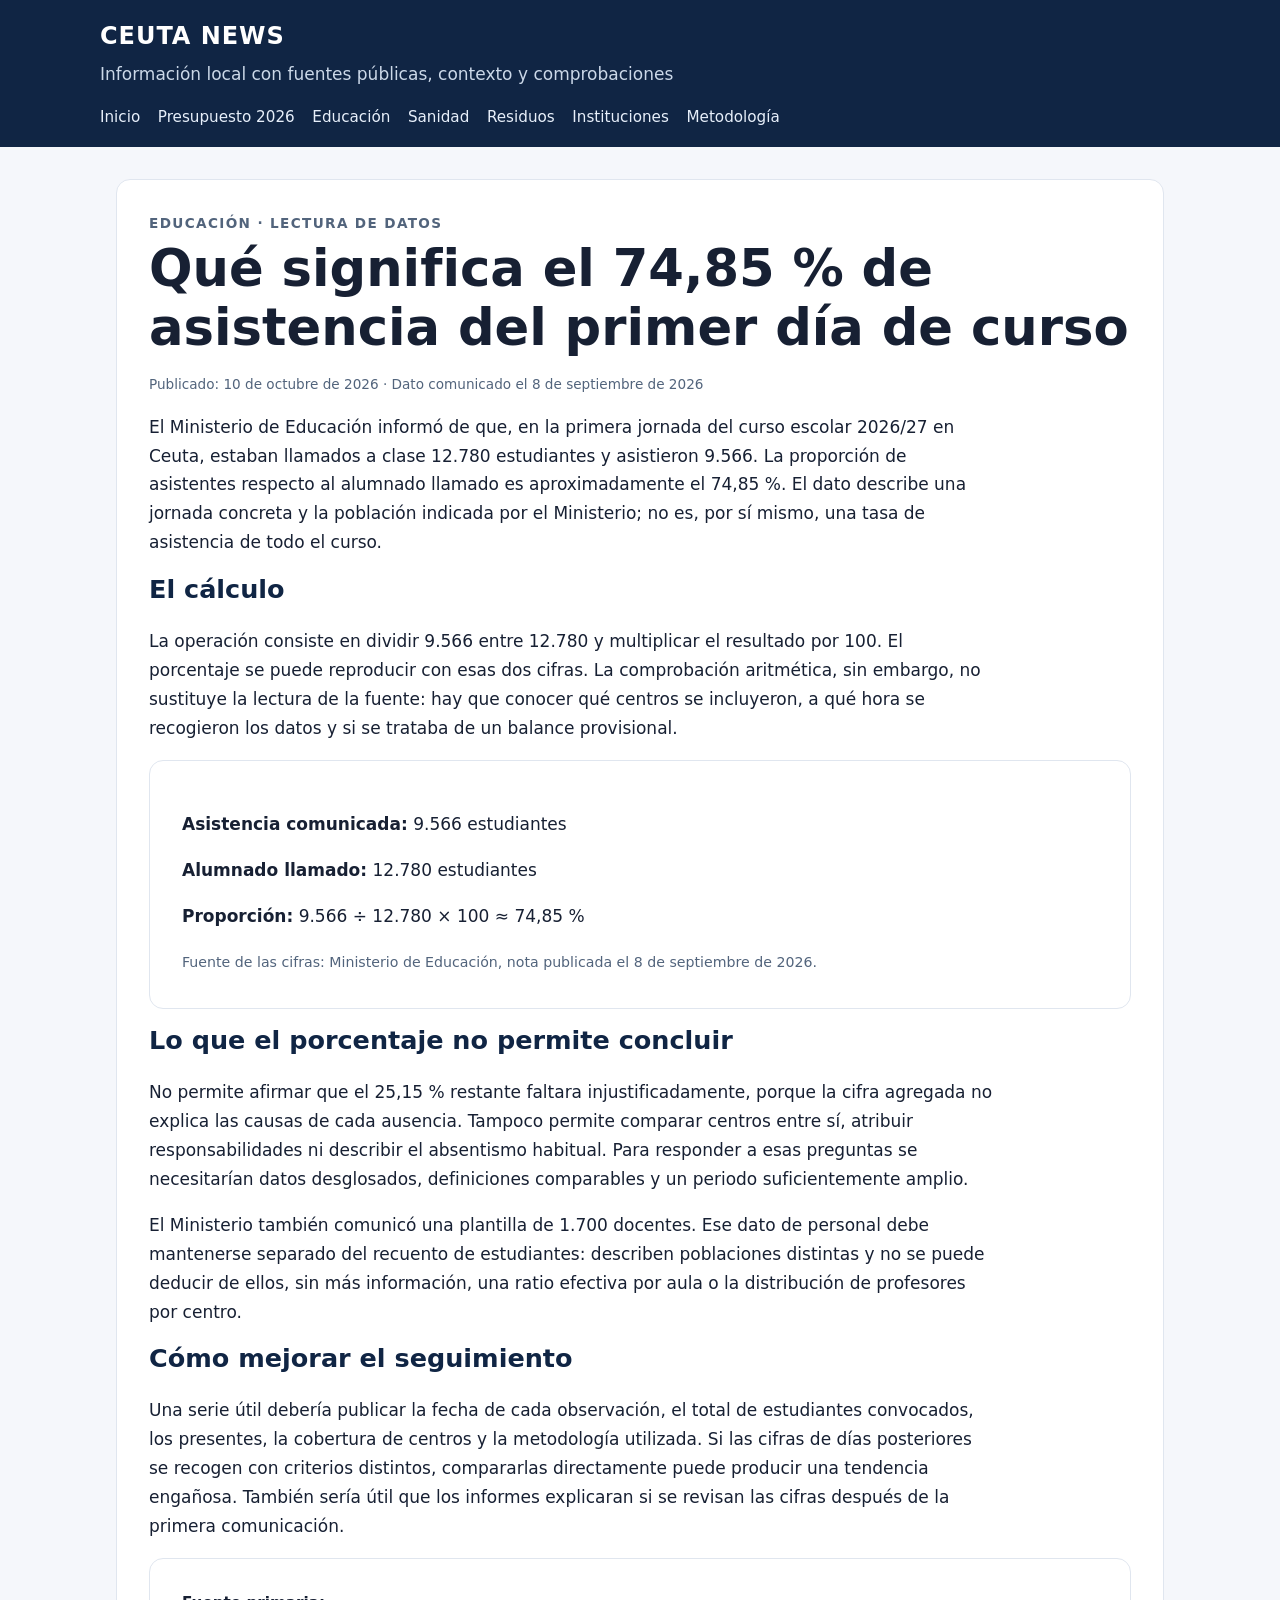
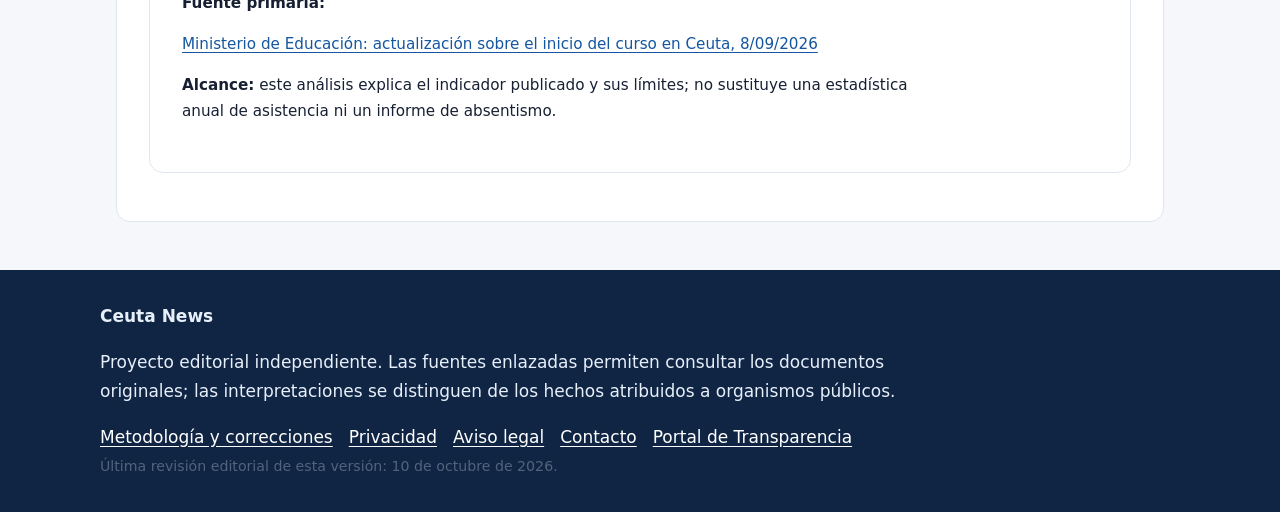
==== educacion-2026.html @ 63b67056 "Add files via upload" ====
<!doctype html><html lang="es"><head><meta charset="utf-8"><meta name="viewport" content="width=device-width,initial-scale=1"><title>Qué significa el 74,85 % de asistencia del primer día de curso | Ceuta News</title><meta name="description" content="Análisis del dato comunicado por el Ministerio de Educación en Ceuta el 8 de septiembre de 2026 y sus límites."><link rel="canonical" href="https://saucerdo.github.io/educacion-2026.html"><meta name="robots" content="index,follow"><link rel="stylesheet" href="styles.css"><script async src="https://pagead2.googlesyndication.com/pagead/js/adsbygoogle.js?client=ca-pub-9064902336393251" crossorigin="anonymous"></script></head><body><a class="skip" href="#contenido">Saltar al contenido</a><header><a class="brand" href="index.html">CEUTA NEWS</a><p class="tagline">Información local con fuentes públicas, contexto y comprobaciones</p><nav class="nav" aria-label="Navegación principal"><a href="index.html">Inicio</a><a href="presupuesto-2026.html">Presupuesto 2026</a><a href="educacion-2026.html">Educación</a><a href="sanidad-publica.html">Sanidad</a><a href="residuos-2030.html">Residuos</a><a href="estatuto-ceuta.html">Instituciones</a><a href="metodologia.html">Metodología</a></nav></header><main id="contenido"><article><div class="eyebrow">Educación · Lectura de datos</div><h1>Qué significa el 74,85 % de asistencia del primer día de curso</h1><p class="meta">Publicado: 10 de octubre de 2026 · Dato comunicado el 8 de septiembre de 2026</p><p>El Ministerio de Educación informó de que, en la primera jornada del curso escolar 2026/27 en Ceuta, estaban llamados a clase 12.780 estudiantes y asistieron 9.566. La proporción de asistentes respecto al alumnado llamado es aproximadamente el 74,85 %. El dato describe una jornada concreta y la población indicada por el Ministerio; no es, por sí mismo, una tasa de asistencia de todo el curso.</p><h2>El cálculo</h2><p>La operación consiste en dividir 9.566 entre 12.780 y multiplicar el resultado por 100. El porcentaje se puede reproducir con esas dos cifras. La comprobación aritmética, sin embargo, no sustituye la lectura de la fuente: hay que conocer qué centros se incluyeron, a qué hora se recogieron los datos y si se trataba de un balance provisional.</p><div class="panel"><p><strong>Asistencia comunicada:</strong> 9.566 estudiantes</p><p><strong>Alumnado llamado:</strong> 12.780 estudiantes</p><p><strong>Proporción:</strong> 9.566 ÷ 12.780 × 100 ≈ 74,85 %</p><small>Fuente de las cifras: Ministerio de Educación, nota publicada el 8 de septiembre de 2026.</small></div><h2>Lo que el porcentaje no permite concluir</h2><p>No permite afirmar que el 25,15 % restante faltara injustificadamente, porque la cifra agregada no explica las causas de cada ausencia. Tampoco permite comparar centros entre sí, atribuir responsabilidades ni describir el absentismo habitual. Para responder a esas preguntas se necesitarían datos desglosados, definiciones comparables y un periodo suficientemente amplio.</p><p>El Ministerio también comunicó una plantilla de 1.700 docentes. Ese dato de personal debe mantenerse separado del recuento de estudiantes: describen poblaciones distintas y no se puede deducir de ellos, sin más información, una ratio efectiva por aula o la distribución de profesores por centro.</p><h2>Cómo mejorar el seguimiento</h2><p>Una serie útil debería publicar la fecha de cada observación, el total de estudiantes convocados, los presentes, la cobertura de centros y la metodología utilizada. Si las cifras de días posteriores se recogen con criterios distintos, compararlas directamente puede producir una tendencia engañosa. También sería útil que los informes explicaran si se revisan las cifras después de la primera comunicación.</p><div class="sourcebox"><strong>Fuente primaria:</strong><p><a href="https://www.educacionfpydeportes.gob.es/eu/prensa/actualidad/2026/09/20260908-actualizacionceuta.html" target="_blank" rel="noopener noreferrer">Ministerio de Educación: actualización sobre el inicio del curso en Ceuta, 8/09/2026</a></p><p><strong>Alcance:</strong> este análisis explica el indicador publicado y sus límites; no sustituye una estadística anual de asistencia ni un informe de absentismo.</p></div></article></main><footer><strong>Ceuta News</strong><p>Proyecto editorial independiente. Las fuentes enlazadas permiten consultar los documentos originales; las interpretaciones se distinguen de los hechos atribuidos a organismos públicos.</p><div class="footerlinks"><a href="metodologia.html">Metodología y correcciones</a><a href="privacidad.html">Privacidad</a><a href="aviso-legal.html">Aviso legal</a><a href="contacto.html">Contacto</a><a href="https://www.ceuta.es/ceuta/transparencia" target="_blank" rel="noopener noreferrer">Portal de Transparencia</a></div><small>Última revisión editorial de esta versión: 10 de octubre de 2026.</small></footer></body></html>
---- styles.css ----
*{box-sizing:border-box}html{scroll-behavior:smooth}body{margin:0;background:#f5f7fb;color:#172033;font:17px/1.7 system-ui,-apple-system,Segoe UI,Roboto,Arial,sans-serif}a{color:#1456a0;text-underline-offset:3px}a:hover{color:#08376d}header{background:#102544;color:#fff;padding:1rem max(1rem,calc((100% - 1080px)/2));}header a{color:#fff;text-decoration:none}.brand{font-size:1.5rem;font-weight:800;letter-spacing:.04em}.tagline{color:#cbd8e8;margin:.2rem 0 1rem}.nav{display:flex;flex-wrap:wrap;gap:.5rem 1.1rem}.nav a{font-size:.95rem;color:#e7effa}main{max-width:1080px;margin:2rem auto;padding:0 1rem}.hero,.panel,article,.sourcebox{background:#fff;border:1px solid #e0e6ef;border-radius:14px;padding:clamp(1rem,3vw,2rem);margin-bottom:1rem}.hero{background:linear-gradient(135deg,#fff,#eaf2fc)}h1{font-size:clamp(2rem,5vw,3.2rem);line-height:1.15;margin:.25rem 0 1rem}h2{line-height:1.25;margin-top:0;color:#102544}h3{line-height:1.3}p{max-width:78ch}.eyebrow,.meta{font-size:.85rem;color:#52647c}.eyebrow{text-transform:uppercase;letter-spacing:.1em;font-weight:700}.grid{display:grid;grid-template-columns:repeat(auto-fit,minmax(min(100%,290px),1fr));gap:1rem}.card{display:flex;flex-direction:column}.card p{flex:1}.button{display:inline-block;padding:.65rem .9rem;border-radius:8px;background:#1456a0;color:#fff;text-decoration:none;font-weight:650}.notice{border-left:4px solid #7c91ad;padding:.8rem 1rem;background:#f2f5f9}.sourcebox{font-size:.95rem}footer{background:#102544;color:#e7effa;padding:2rem max(1rem,calc((100% - 1080px)/2));margin-top:3rem}footer a{color:#fff}.footerlinks{display:flex;gap:1rem;flex-wrap:wrap}table{border-collapse:collapse;width:100%;margin:1rem 0}th,td{text-align:left;border:1px solid #d9e1ec;padding:.6rem;vertical-align:top}th{background:#eef3f9}small{color:#52647c}.skip{position:absolute;left:-9999px}.skip:focus{left:1rem;top:1rem;background:#fff;padding:1rem;z-index:10}@media(max-width:600px){body{font-size:16px}.nav{gap:.4rem .8rem}}
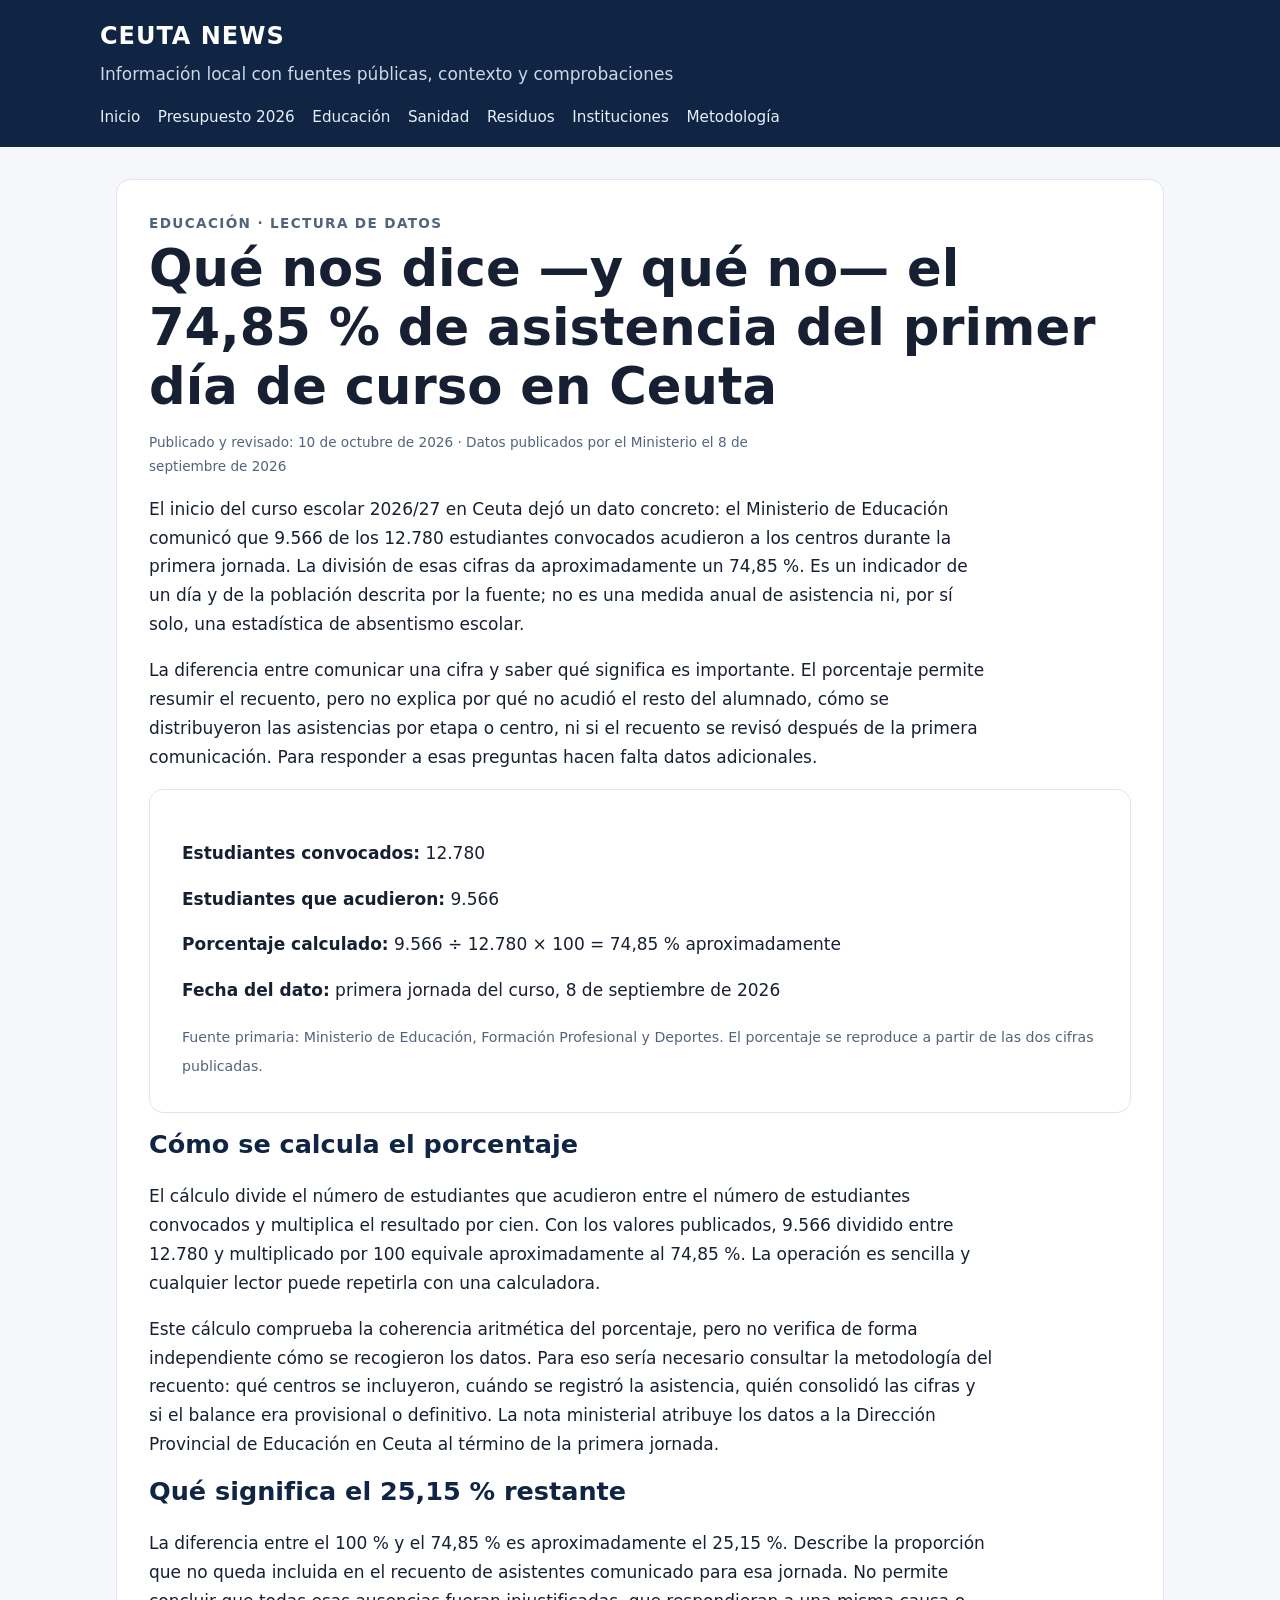
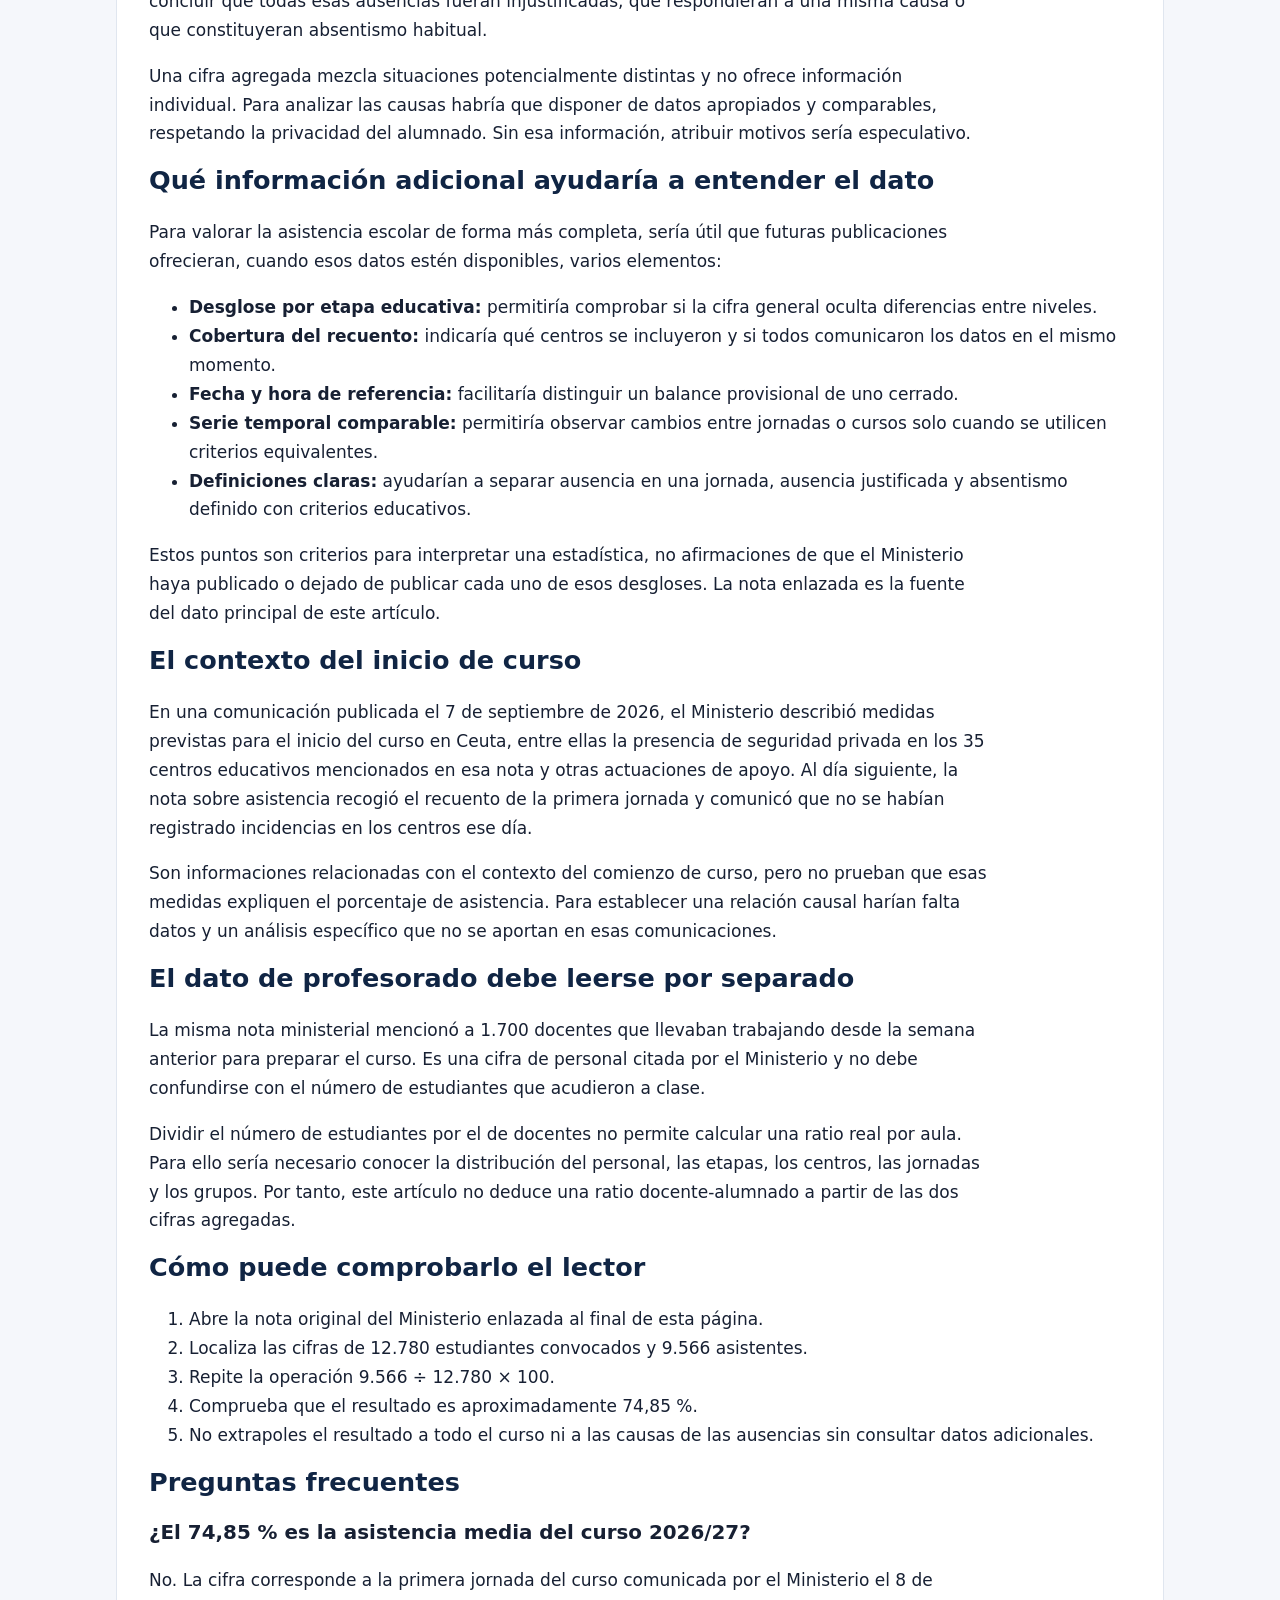
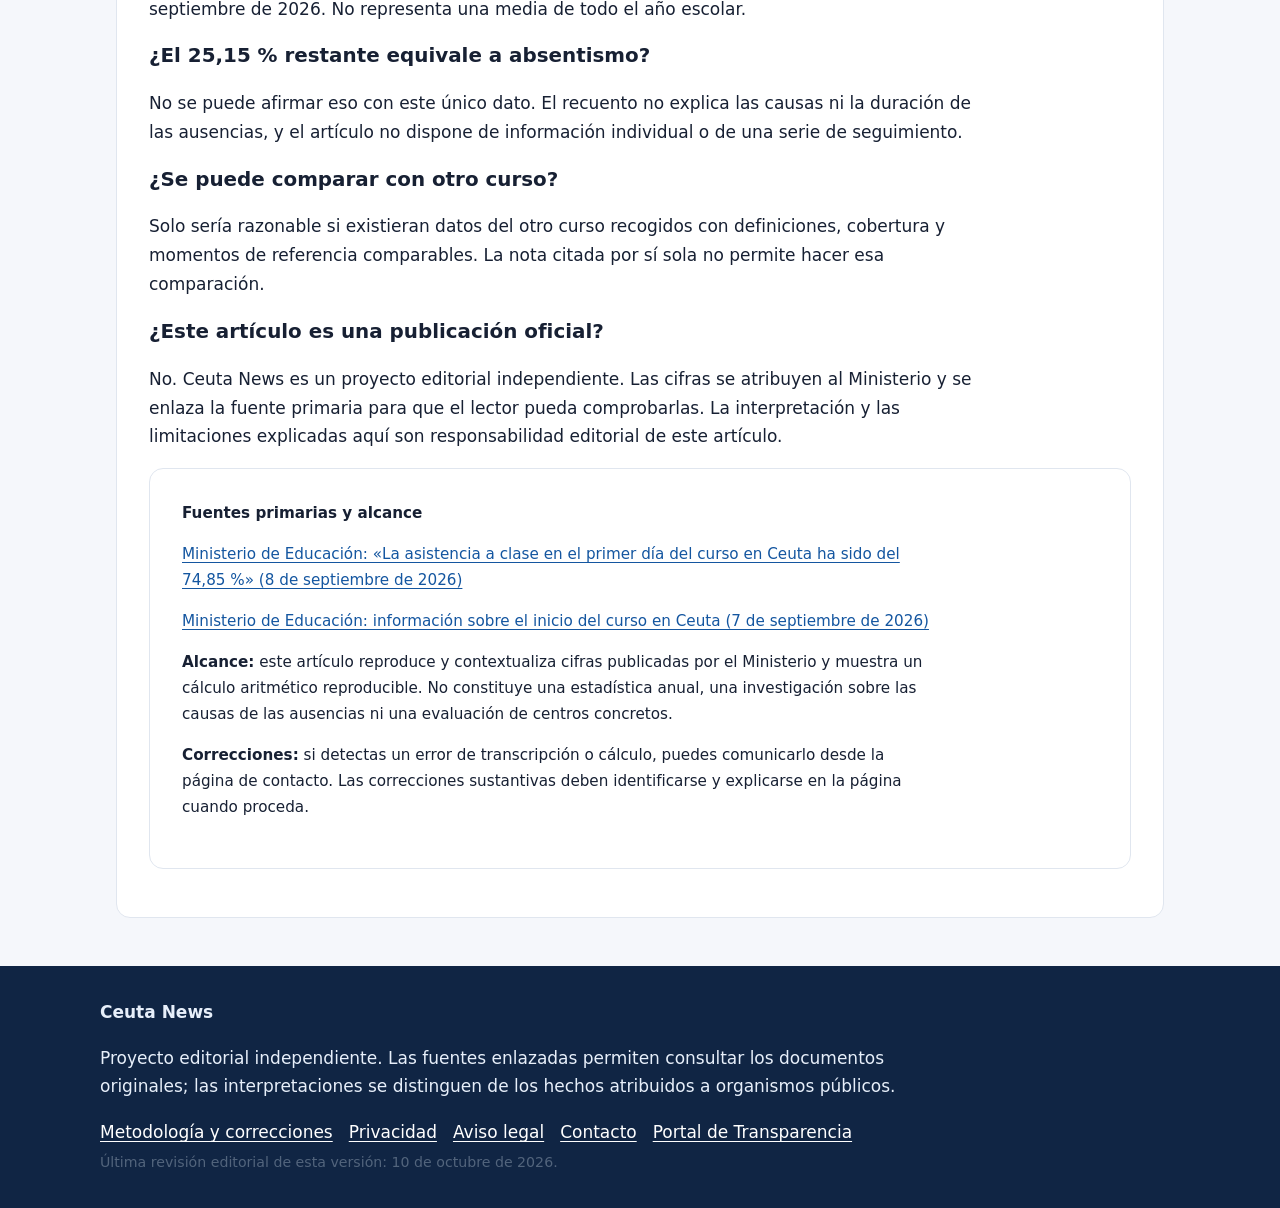
==== commit 15f2b157: "Revise attendance analysis for 2026/27 school year Updated content and structure of the educacion-20" ====
--- a/educacion-2026.html
+++ b/educacion-2026.html
@@ -1 +1,87 @@
-<!doctype html><html lang="es"><head><meta charset="utf-8"><meta name="viewport" content="width=device-width,initial-scale=1"><title>Qué significa el 74,85 % de asistencia del primer día de curso | Ceuta News</title><meta name="description" content="Análisis del dato comunicado por el Ministerio de Educación en Ceuta el 8 de septiembre de 2026 y sus límites."><link rel="canonical" href="https://saucerdo.github.io/educacion-2026.html"><meta name="robots" content="index,follow"><link rel="stylesheet" href="styles.css"><script async src="https://pagead2.googlesyndication.com/pagead/js/adsbygoogle.js?client=ca-pub-9064902336393251" crossorigin="anonymous"></script></head><body><a class="skip" href="#contenido">Saltar al contenido</a><header><a class="brand" href="index.html">CEUTA NEWS</a><p class="tagline">Información local con fuentes públicas, contexto y comprobaciones</p><nav class="nav" aria-label="Navegación principal"><a href="index.html">Inicio</a><a href="presupuesto-2026.html">Presupuesto 2026</a><a href="educacion-2026.html">Educación</a><a href="sanidad-publica.html">Sanidad</a><a href="residuos-2030.html">Residuos</a><a href="estatuto-ceuta.html">Instituciones</a><a href="metodologia.html">Metodología</a></nav></header><main id="contenido"><article><div class="eyebrow">Educación · Lectura de datos</div><h1>Qué significa el 74,85 % de asistencia del primer día de curso</h1><p class="meta">Publicado: 10 de octubre de 2026 · Dato comunicado el 8 de septiembre de 2026</p><p>El Ministerio de Educación informó de que, en la primera jornada del curso escolar 2026/27 en Ceuta, estaban llamados a clase 12.780 estudiantes y asistieron 9.566. La proporción de asistentes respecto al alumnado llamado es aproximadamente el 74,85 %. El dato describe una jornada concreta y la población indicada por el Ministerio; no es, por sí mismo, una tasa de asistencia de todo el curso.</p><h2>El cálculo</h2><p>La operación consiste en dividir 9.566 entre 12.780 y multiplicar el resultado por 100. El porcentaje se puede reproducir con esas dos cifras. La comprobación aritmética, sin embargo, no sustituye la lectura de la fuente: hay que conocer qué centros se incluyeron, a qué hora se recogieron los datos y si se trataba de un balance provisional.</p><div class="panel"><p><strong>Asistencia comunicada:</strong> 9.566 estudiantes</p><p><strong>Alumnado llamado:</strong> 12.780 estudiantes</p><p><strong>Proporción:</strong> 9.566 ÷ 12.780 × 100 ≈ 74,85 %</p><small>Fuente de las cifras: Ministerio de Educación, nota publicada el 8 de septiembre de 2026.</small></div><h2>Lo que el porcentaje no permite concluir</h2><p>No permite afirmar que el 25,15 % restante faltara injustificadamente, porque la cifra agregada no explica las causas de cada ausencia. Tampoco permite comparar centros entre sí, atribuir responsabilidades ni describir el absentismo habitual. Para responder a esas preguntas se necesitarían datos desglosados, definiciones comparables y un periodo suficientemente amplio.</p><p>El Ministerio también comunicó una plantilla de 1.700 docentes. Ese dato de personal debe mantenerse separado del recuento de estudiantes: describen poblaciones distintas y no se puede deducir de ellos, sin más información, una ratio efectiva por aula o la distribución de profesores por centro.</p><h2>Cómo mejorar el seguimiento</h2><p>Una serie útil debería publicar la fecha de cada observación, el total de estudiantes convocados, los presentes, la cobertura de centros y la metodología utilizada. Si las cifras de días posteriores se recogen con criterios distintos, compararlas directamente puede producir una tendencia engañosa. También sería útil que los informes explicaran si se revisan las cifras después de la primera comunicación.</p><div class="sourcebox"><strong>Fuente primaria:</strong><p><a href="https://www.educacionfpydeportes.gob.es/eu/prensa/actualidad/2026/09/20260908-actualizacionceuta.html" target="_blank" rel="noopener noreferrer">Ministerio de Educación: actualización sobre el inicio del curso en Ceuta, 8/09/2026</a></p><p><strong>Alcance:</strong> este análisis explica el indicador publicado y sus límites; no sustituye una estadística anual de asistencia ni un informe de absentismo.</p></div></article></main><footer><strong>Ceuta News</strong><p>Proyecto editorial independiente. Las fuentes enlazadas permiten consultar los documentos originales; las interpretaciones se distinguen de los hechos atribuidos a organismos públicos.</p><div class="footerlinks"><a href="metodologia.html">Metodología y correcciones</a><a href="privacidad.html">Privacidad</a><a href="aviso-legal.html">Aviso legal</a><a href="contacto.html">Contacto</a><a href="https://www.ceuta.es/ceuta/transparencia" target="_blank" rel="noopener noreferrer">Portal de Transparencia</a></div><small>Última revisión editorial de esta versión: 10 de octubre de 2026.</small></footer></body></html>+<!doctype html><html lang="es"><head><meta charset="utf-8"><meta name="viewport" content="width=device-width,initial-scale=1"><title>Qué significa el 74,85 % de asistencia del primer día de curso | Ceuta News</title><meta name="description" content="Análisis del dato comunicado por el Ministerio de Educación en Ceuta el 8 de septiembre de 2026 y sus límites."><link rel="canonical" href="https://saucerdo.github.io/educacion-2026.html"><meta name="robots" content="index,follow"><link rel="stylesheet" href="styles.css"><script async src="https://pagead2.googlesyndication.com/pagead/js/adsbygoogle.js?client=ca-pub-9064902336393251" crossorigin="anonymous"></script></head><body>
+<a class="skip" href="#contenido">Saltar al contenido</a>
+<header>
+<a class="brand" href="index.html">CEUTA NEWS</a>
+<p class="tagline">Información local con fuentes públicas, contexto y comprobaciones</p>
+<nav class="nav" aria-label="Navegación principal">
+<a href="index.html">Inicio</a><a href="presupuesto-2026.html">Presupuesto 2026</a><a href="educacion-2026.html">Educación</a><a href="sanidad-publica.html">Sanidad</a><a href="residuos-2030.html">Residuos</a><a href="estatuto-ceuta.html">Instituciones</a><a href="metodologia.html">Metodología</a>
+</nav>
+</header>
+<main id="contenido">
+<article>
+<div class="eyebrow">Educación · Lectura de datos</div>
+<h1>Qué nos dice —y qué no— el 74,85 % de asistencia del primer día de curso en Ceuta</h1>
+<p class="meta">Publicado y revisado: 10 de octubre de 2026 · Datos publicados por el Ministerio el 8 de septiembre de 2026</p>
+
+<p>El inicio del curso escolar 2026/27 en Ceuta dejó un dato concreto: el Ministerio de Educación comunicó que 9.566 de los 12.780 estudiantes convocados acudieron a los centros durante la primera jornada. La división de esas cifras da aproximadamente un 74,85 %. Es un indicador de un día y de la población descrita por la fuente; no es una medida anual de asistencia ni, por sí solo, una estadística de absentismo escolar.</p>
+
+<p>La diferencia entre comunicar una cifra y saber qué significa es importante. El porcentaje permite resumir el recuento, pero no explica por qué no acudió el resto del alumnado, cómo se distribuyeron las asistencias por etapa o centro, ni si el recuento se revisó después de la primera comunicación. Para responder a esas preguntas hacen falta datos adicionales.</p>
+
+<div class="panel">
+<p><strong>Estudiantes convocados:</strong> 12.780</p>
+<p><strong>Estudiantes que acudieron:</strong> 9.566</p>
+<p><strong>Porcentaje calculado:</strong> 9.566 ÷ 12.780 × 100 = 74,85 % aproximadamente</p>
+<p><strong>Fecha del dato:</strong> primera jornada del curso, 8 de septiembre de 2026</p>
+<small>Fuente primaria: Ministerio de Educación, Formación Profesional y Deportes. El porcentaje se reproduce a partir de las dos cifras publicadas.</small>
+</div>
+
+<h2>Cómo se calcula el porcentaje</h2>
+<p>El cálculo divide el número de estudiantes que acudieron entre el número de estudiantes convocados y multiplica el resultado por cien. Con los valores publicados, 9.566 dividido entre 12.780 y multiplicado por 100 equivale aproximadamente al 74,85 %. La operación es sencilla y cualquier lector puede repetirla con una calculadora.</p>
+<p>Este cálculo comprueba la coherencia aritmética del porcentaje, pero no verifica de forma independiente cómo se recogieron los datos. Para eso sería necesario consultar la metodología del recuento: qué centros se incluyeron, cuándo se registró la asistencia, quién consolidó las cifras y si el balance era provisional o definitivo. La nota ministerial atribuye los datos a la Dirección Provincial de Educación en Ceuta al término de la primera jornada.</p>
+
+<h2>Qué significa el 25,15 % restante</h2>
+<p>La diferencia entre el 100 % y el 74,85 % es aproximadamente el 25,15 %. Describe la proporción que no queda incluida en el recuento de asistentes comunicado para esa jornada. No permite concluir que todas esas ausencias fueran injustificadas, que respondieran a una misma causa o que constituyeran absentismo habitual.</p>
+<p>Una cifra agregada mezcla situaciones potencialmente distintas y no ofrece información individual. Para analizar las causas habría que disponer de datos apropiados y comparables, respetando la privacidad del alumnado. Sin esa información, atribuir motivos sería especulativo.</p>
+
+<h2>Qué información adicional ayudaría a entender el dato</h2>
+<p>Para valorar la asistencia escolar de forma más completa, sería útil que futuras publicaciones ofrecieran, cuando esos datos estén disponibles, varios elementos:</p>
+<ul>
+<li><strong>Desglose por etapa educativa:</strong> permitiría comprobar si la cifra general oculta diferencias entre niveles.</li>
+<li><strong>Cobertura del recuento:</strong> indicaría qué centros se incluyeron y si todos comunicaron los datos en el mismo momento.</li>
+<li><strong>Fecha y hora de referencia:</strong> facilitaría distinguir un balance provisional de uno cerrado.</li>
+<li><strong>Serie temporal comparable:</strong> permitiría observar cambios entre jornadas o cursos solo cuando se utilicen criterios equivalentes.</li>
+<li><strong>Definiciones claras:</strong> ayudarían a separar ausencia en una jornada, ausencia justificada y absentismo definido con criterios educativos.</li>
+</ul>
+<p>Estos puntos son criterios para interpretar una estadística, no afirmaciones de que el Ministerio haya publicado o dejado de publicar cada uno de esos desgloses. La nota enlazada es la fuente del dato principal de este artículo.</p>
+
+<h2>El contexto del inicio de curso</h2>
+<p>En una comunicación publicada el 7 de septiembre de 2026, el Ministerio describió medidas previstas para el inicio del curso en Ceuta, entre ellas la presencia de seguridad privada en los 35 centros educativos mencionados en esa nota y otras actuaciones de apoyo. Al día siguiente, la nota sobre asistencia recogió el recuento de la primera jornada y comunicó que no se habían registrado incidencias en los centros ese día.</p>
+<p>Son informaciones relacionadas con el contexto del comienzo de curso, pero no prueban que esas medidas expliquen el porcentaje de asistencia. Para establecer una relación causal harían falta datos y un análisis específico que no se aportan en esas comunicaciones.</p>
+
+<h2>El dato de profesorado debe leerse por separado</h2>
+<p>La misma nota ministerial mencionó a 1.700 docentes que llevaban trabajando desde la semana anterior para preparar el curso. Es una cifra de personal citada por el Ministerio y no debe confundirse con el número de estudiantes que acudieron a clase.</p>
+<p>Dividir el número de estudiantes por el de docentes no permite calcular una ratio real por aula. Para ello sería necesario conocer la distribución del personal, las etapas, los centros, las jornadas y los grupos. Por tanto, este artículo no deduce una ratio docente-alumnado a partir de las dos cifras agregadas.</p>
+
+<h2>Cómo puede comprobarlo el lector</h2>
+<ol>
+<li>Abre la nota original del Ministerio enlazada al final de esta página.</li>
+<li>Localiza las cifras de 12.780 estudiantes convocados y 9.566 asistentes.</li>
+<li>Repite la operación 9.566 ÷ 12.780 × 100.</li>
+<li>Comprueba que el resultado es aproximadamente 74,85 %.</li>
+<li>No extrapoles el resultado a todo el curso ni a las causas de las ausencias sin consultar datos adicionales.</li>
+</ol>
+
+<h2>Preguntas frecuentes</h2>
+<h3>¿El 74,85 % es la asistencia media del curso 2026/27?</h3>
+<p>No. La cifra corresponde a la primera jornada del curso comunicada por el Ministerio el 8 de septiembre de 2026. No representa una media de todo el año escolar.</p>
+<h3>¿El 25,15 % restante equivale a absentismo?</h3>
+<p>No se puede afirmar eso con este único dato. El recuento no explica las causas ni la duración de las ausencias, y el artículo no dispone de información individual o de una serie de seguimiento.</p>
+<h3>¿Se puede comparar con otro curso?</h3>
+<p>Solo sería razonable si existieran datos del otro curso recogidos con definiciones, cobertura y momentos de referencia comparables. La nota citada por sí sola no permite hacer esa comparación.</p>
+<h3>¿Este artículo es una publicación oficial?</h3>
+<p>No. Ceuta News es un proyecto editorial independiente. Las cifras se atribuyen al Ministerio y se enlaza la fuente primaria para que el lector pueda comprobarlas. La interpretación y las limitaciones explicadas aquí son responsabilidad editorial de este artículo.</p>
+
+<div class="sourcebox">
+<strong>Fuentes primarias y alcance</strong>
+<p><a href="https://www.educacionfpydeportes.gob.es/prensa/actualidad/2026/09/20260908-actualizacionceuta.html" target="_blank" rel="noopener noreferrer">Ministerio de Educación: «La asistencia a clase en el primer día del curso en Ceuta ha sido del 74,85 %» (8 de septiembre de 2026)</a></p>
+<p><a href="https://www.educacionfpydeportes.gob.es/eu/prensa/actualidad/2026/09/20260907-iniciocursoceuta.html" target="_blank" rel="noopener noreferrer">Ministerio de Educación: información sobre el inicio del curso en Ceuta (7 de septiembre de 2026)</a></p>
+<p><strong>Alcance:</strong> este artículo reproduce y contextualiza cifras publicadas por el Ministerio y muestra un cálculo aritmético reproducible. No constituye una estadística anual, una investigación sobre las causas de las ausencias ni una evaluación de centros concretos.</p>
+<p><strong>Correcciones:</strong> si detectas un error de transcripción o cálculo, puedes comunicarlo desde la página de contacto. Las correcciones sustantivas deben identificarse y explicarse en la página cuando proceda.</p>
+</div>
+</article>
+</main>
+<footer><strong>Ceuta News</strong>
+<p>Proyecto editorial independiente. Las fuentes enlazadas permiten consultar los documentos originales; las interpretaciones se distinguen de los hechos atribuidos a organismos públicos.</p>
+<div class="footerlinks"><a href="metodologia.html">Metodología y correcciones</a><a href="privacidad.html">Privacidad</a><a href="aviso-legal.html">Aviso legal</a><a href="contacto.html">Contacto</a><a href="https://www.ceuta.es/ceuta/transparencia" target="_blank" rel="noopener noreferrer">Portal de Transparencia</a></div>
+<small>Última revisión editorial de esta versión: 10 de octubre de 2026.</small></footer>
+</body></html>
